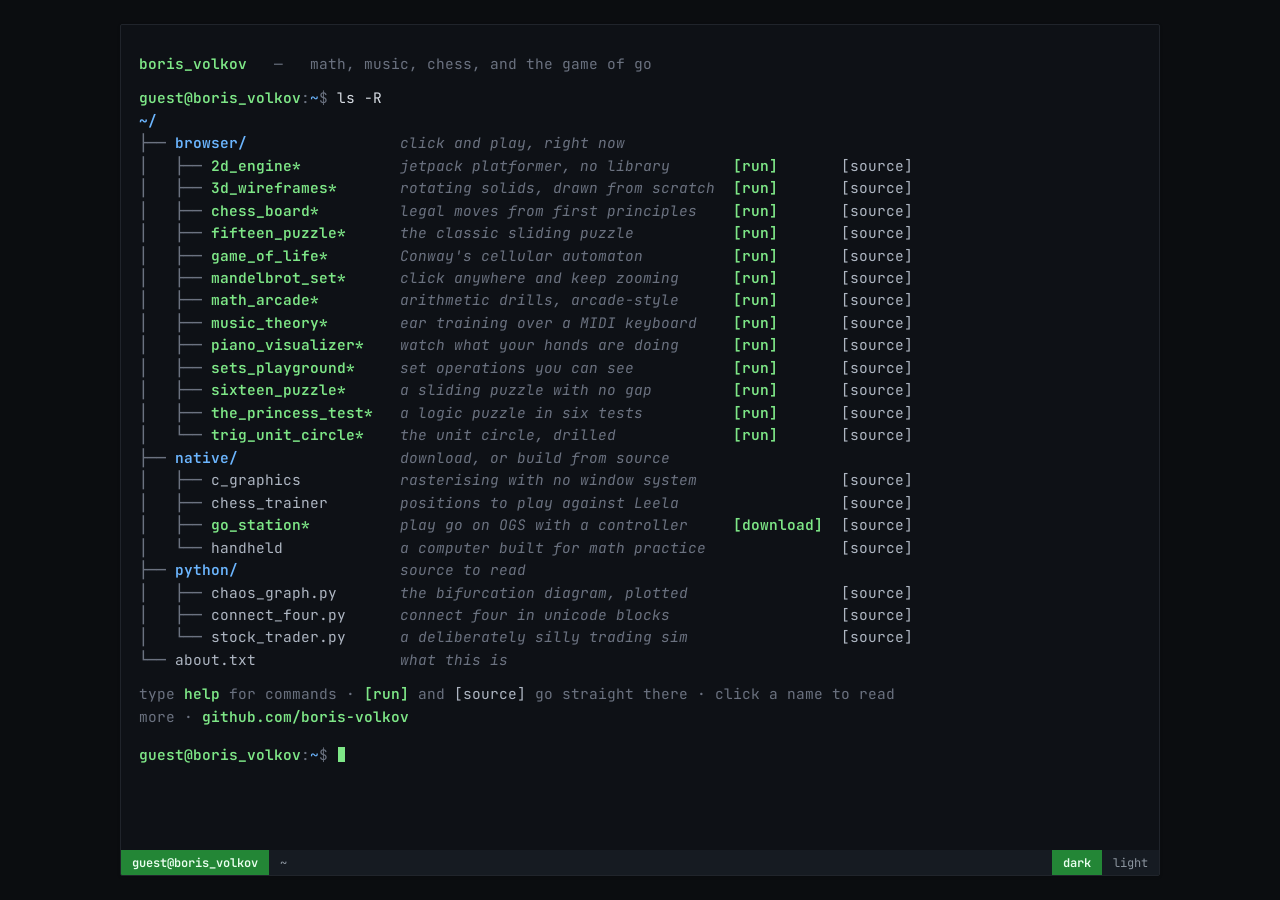
==== index.html @ 1c6d8b44 "the terminal is the front page now Moved out of /terminal/ and onto the root, replacing the filing c" ====
<!DOCTYPE html>
<html lang="en" data-theme="dark">
<head>
<meta charset="UTF-8">
<title>boris_volkov</title>
<meta name="viewport" content="width=device-width, initial-scale=1">
<meta name="author" content="Boris Volkov">
<meta name="description" content="Programs for practicing math, music, chess and go. Every project can be run and its source read.">

<!-- Set the theme before first paint so a returning visitor who chose the
     light look never sees a dark flash. Also marks the document as scripted,
     which is what hides the plain list below in favour of the terminal. -->
<script>
(function () {
	try {
		var t = localStorage.getItem('bv-theme');
		if (t === 'light' || t === 'dark') document.documentElement.setAttribute('data-theme', t);
	} catch (e) {}
	document.documentElement.className = 'js';
})();
</script>

<link rel="preconnect" href="https://fonts.googleapis.com">
<link rel="preconnect" href="https://fonts.gstatic.com" crossorigin>
<link href="https://fonts.googleapis.com/css2?family=JetBrains+Mono:ital,wght@0,400;0,500;0,700;1,400&display=swap" rel="stylesheet">
<link rel="stylesheet" href="style.css">
</head>
<body>

<!-- ═══════════════════════════════════════════════════════════════════
     The content.

     This is the whole site: three folders of programs, and an about
     file. terminal.js reads these nodes into a virtual filesystem and
     then hides this list. With JavaScript off it stays visible and the
     page still works — so this markup, not the script, is the source of
     truth. To add a project, add an <li> here and nothing else.

       data-name     the filename it appears under
       data-summary  the short line beside it in `ls`
       data-tech     what it is written in
       data-run      where it runs — its presence makes the file
                     executable (green, marked *, `./name` works)
       data-run-label  verb for the run button, when "run" is wrong
       data-code     where the source is
     ═══════════════════════════════════════════════════════════════ -->
<main id="source">

<h1>boris_volkov</h1>
<p>Programs for practicing things worth practicing &mdash; math, music,
   chess, and the game of go. Mostly C, C++ and JavaScript.</p>

<!-- Alphabetical order is what `ls` gives you, so the directory names
     are chosen to sort the way the page should read: browser first —
     twelve things you can start with one click — then native, then
     python. -->
<section data-dir="browser" data-desc="click and play, right now">
	<h2>browser</h2>
	<ul>

		<li data-name="math_arcade"
		    data-summary="arithmetic drills, arcade-style"
		    data-tech="javascript"
		    data-run="https://matharcade.io/"
		    data-code="https://github.com/boris-volkov/MathArcade">
			<h3>math_arcade</h3>
			<p>Arcade-style drills for arithmetic fluency. Its own domain,
			   its own cabinet.</p>
		</li>

		<li data-name="mandelbrot_set"
		    data-summary="click anywhere and keep zooming"
		    data-tech="javascript"
		    data-run="/mandelbrot_set/"
		    data-code="https://github.com/boris-volkov/mandelbrot_set">
			<h3>mandelbrot_set</h3>
			<p>Click anywhere on the fractal to zoom, and keep zooming &mdash;
			   spirals, trees and galaxies all the way down, out of one tame
			   quadratic equation.</p>
		</li>

		<li data-name="2d_engine"
		    data-summary="jetpack platformer, no library"
		    data-tech="javascript"
		    data-run="/2d_engine/"
		    data-code="https://github.com/boris-volkov/2d_engine">
			<h3>2d_engine</h3>
			<p>A little robot that jets around, jumps several times over and
			   throws a ball. Platformer engine written straight onto a
			   canvas, no library.</p>
		</li>

		<li data-name="sixteen_puzzle"
		    data-summary="a sliding puzzle with no gap"
		    data-tech="javascript"
		    data-run="/sixteen_puzzle/"
		    data-code="https://github.com/boris-volkov/sixteen_puzzle">
			<h3>sixteen_puzzle</h3>
			<p>The sliding puzzle with no empty square. It slides because the
			   edges wrap &mdash; and to scramble at all, they wrap with a
			   flip, like a M&ouml;bius strip.</p>
		</li>

		<li data-name="fifteen_puzzle"
		    data-summary="the classic sliding puzzle"
		    data-tech="javascript"
		    data-run="/fifteen_puzzle/"
		    data-code="https://github.com/boris-volkov/fifteen_puzzle">
			<h3>fifteen_puzzle</h3>
			<p>The classic fifteen-piece slide. Arrows or WASD; backtick
			   throws a hundred random moves at it so you have something
			   to undo.</p>
		</li>

		<li data-name="the_princess_test"
		    data-summary="a logic puzzle in six tests"
		    data-tech="javascript"
		    data-run="/the_princess_test/"
		    data-code="https://github.com/boris-volkov/the_princess_test">
			<h3>the_princess_test</h3>
			<p>A logic puzzle found in a book and built into a program: learn
			   the rules of a number game, then try to pass the six tests.
			   Expect it to take hours.</p>
		</li>


		<li data-name="game_of_life"
		    data-summary="Conway's cellular automaton"
		    data-tech="javascript"
		    data-run="/game_of_life/"
		    data-code="https://github.com/boris-volkov/game_of_life">
			<h3>game_of_life</h3>
			<p>Conway's Game of Life, the most famous of the cellular
			   automata. Every cell lives or dies by how crowded its
			   neighbourhood is, and out of those few rules come gliders,
			   blinkers and patterns that never settle.</p>
		</li>

		<li data-name="sets_playground"
		    data-summary="set operations you can see"
		    data-tech="javascript"
		    data-run="/sets/"
		    data-code="https://github.com/boris-volkov/sets">
			<h3>sets_playground</h3>
			<p>A visual explorer for set operations &mdash; unions,
			   intersections and complements you can see.</p>
		</li>

		<li data-name="music_theory"
		    data-summary="ear training over a MIDI keyboard"
		    data-tech="javascript &middot; web_midi"
		    data-run="/music/"
		    data-code="https://github.com/boris-volkov/music">
			<h3>music_theory</h3>
			<p>Ear and theory training that listens to a MIDI keyboard
			   plugged into the browser.</p>
		</li>

		<li data-name="piano_visualizer"
		    data-summary="watch what your hands are doing"
		    data-tech="javascript &middot; web_midi"
		    data-run="/piano-visualizer/"
		    data-code="https://github.com/boris-volkov/piano-visualizer">
			<h3>piano_visualizer</h3>
			<p>Watch what your hands are doing: live visualisation of a MIDI
			   keyboard as you play it.</p>
		</li>

		<li data-name="trig_unit_circle"
		    data-summary="the unit circle, drilled"
		    data-tech="html &middot; javascript"
		    data-run="/math/"
		    data-code="https://github.com/boris-volkov/math">
			<h3>trig_unit_circle</h3>
			<p>Unit-circle and trigonometry quizzes, drilled until the angles
			   are memorised.</p>
		</li>

		<li data-name="3d_wireframes"
		    data-summary="rotating solids, drawn from scratch"
		    data-tech="c"
		    data-run="/spinning-cube/"
		    data-code="https://github.com/boris-volkov/spinning-cube">
			<h3>3d_wireframes</h3>
			<p>Rotating wireframe solids, projected and drawn from scratch
			   &mdash; no 3D library.</p>
		</li>

		<li data-name="chess_board"
		    data-summary="legal moves from first principles"
		    data-tech="javascript"
		    data-run="/chess/"
		    data-code="https://github.com/boris-volkov/chess">
			<h3>chess_board</h3>
			<p>A playable board in the browser, with legal move generation
			   written from first principles.</p>
		</li>

	</ul>
</section>

<section data-dir="native" data-desc="download, or build from source">
	<h2>native</h2>
	<ul>

		<li data-name="go_station"
		    data-summary="play go on OGS with a controller"
		    data-tech="c++ &middot; sdl2 &middot; windows"
		    data-run="https://github.com/boris-volkov/go_station/releases/latest"
		    data-run-label="download"
		    data-code="https://github.com/boris-volkov/go_station">
			<h3>go_station</h3>
			<p>Play go on OGS from the desktop with a game controller:
			   correspondence games, challenges, KataGo analysis, and ~13,700
			   professional games to study.</p>
		</li>

		<li data-name="handheld"
		    data-summary="a computer built for math practice"
		    data-tech="c++ &middot; embedded"
		    data-code="https://github.com/boris-volkov/handheld">
			<h3>handheld</h3>
			<p>A purpose-built handheld computer for math practice &mdash;
			   the hardware and the software that runs on it.</p>
		</li>

		<li data-name="chess_trainer"
		    data-summary="positions to play against Leela"
		    data-tech="c &middot; leela"
		    data-code="https://github.com/boris-volkov/chess_trainer">
			<h3>chess_trainer</h3>
			<p>A training program built on the Leela engine: play positions
			   against a tuned opponent instead of a wall.</p>
		</li>

		<li data-name="c_graphics"
		    data-summary="rasterising with no window system"
		    data-tech="c"
		    data-code="https://github.com/boris-volkov/Cgraphics">
			<h3>c_graphics</h3>
			<p>A headless graphics library: rasterising and writing out images
			   with no windowing system involved.</p>
		</li>

	</ul>
</section>

<section data-dir="python" data-desc="source to read">
	<h2>python</h2>
	<ul>

		<li data-name="chaos_graph.py"
		    data-summary="the bifurcation diagram, plotted"
		    data-tech="python &middot; matplotlib"
		    data-code="https://github.com/boris-volkov/chaos_graph">
			<h3>chaos_graph.py</h3>
			<p>Plots the bifurcation diagram &mdash; orderly in places,
			   indistinguishable from random in others, from one simple
			   iterated rule.</p>
		</li>

		<li data-name="stock_trader.py"
		    data-summary="a deliberately silly trading sim"
		    data-tech="python &middot; terminal"
		    data-code="https://github.com/boris-volkov/stock_trader">
			<h3>stock_trader.py</h3>
			<p>One company, ten thousand dollars, rent due monthly, coin-flip
			   prices. At year's end it tells you what the perfect run would
			   have earned.</p>
		</li>

		<li data-name="connect_four.py"
		    data-summary="connect four in unicode blocks"
		    data-tech="python &middot; terminal"
		    data-code="https://github.com/boris-volkov/connect_four">
			<h3>connect_four.py</h3>
			<p>Connect four in the terminal, drawn with coloured unicode
			   blocks. Full-screen the terminal and raise the font size and
			   it starts to look like a real board.</p>
		</li>

	</ul>
</section>

<section data-file="about.txt" data-summary="what this is">
	<h2>about.txt</h2>
	<p>Programs for practicing things worth practicing &mdash; math, music,
	   chess, and the game of go. Mostly C, C++ and JavaScript, and mostly
	   written to be used rather than looked at.</p>
	<p>Everything here has two doors. The files marked * you can start
	   right now, in this browser: type ./name or just click one. The rest
	   you download or build. Either way the source is one command away
	   &mdash; code &lt;name&gt; opens it.</p>
	<p>No frameworks, no build step, no analytics, no cookie banner. This
	   page is one HTML file, one stylesheet and one script, and the list
	   of programs is plain markup inside the HTML.</p>
	<p>Type help for the commands, or ls -R to print the tree again.</p>
</section>

</main>

<!-- ═══════════════════════════════════════════════════════════════════
     The terminal.

     Empty chrome; terminal.js fills the scrollback and the reader.
     Nothing in here is content, so it costs a no-script visitor nothing.
     ═══════════════════════════════════════════════════════════════ -->
<div class="page" id="term" hidden>
	<div class="frame">
		<div class="screen">

			<h1 class="sr-only">boris_volkov &mdash; programs for practicing math, music, chess and go</h1>

			<div class="tbody" id="tbody">
				<div class="content">
					<div id="log" role="log" aria-live="polite"></div>
					<div class="prompt" id="promptline"><span class="seg-prompt-user" id="p-user"></span><span class="seg-sym">:</span><span class="seg-prompt-path" id="p-path"></span><span class="seg-sym">$ </span><span id="p-input"></span><span class="cursor" aria-hidden="true"></span><input id="cli" class="cli" aria-label="terminal input" autocomplete="off" autocapitalize="off" autocorrect="off" spellcheck="false"></div>
				</div>
			</div>

			<div class="status">
				<div class="status-side"><span class="chip" id="s-brand"></span><span class="status-path" id="s-path"></span></div>
				<div class="status-side"><button type="button" class="thbtn" data-set-theme="dark">dark</button><button type="button" class="thbtn" data-set-theme="light">light</button></div>
			</div>

			<div class="reader" id="reader" tabindex="-1" hidden>
				<div class="reader-scroll" id="reader-scroll">
					<div class="reader-col">
						<div class="reader-kicker" id="r-kicker"></div>
						<h2 class="reader-title" id="r-title"></h2>
						<div class="reader-meta" id="r-meta"></div>
						<div class="reader-rule"></div>
						<div id="r-body"></div>
						<div class="actions" id="r-actions"></div>
						<div class="reader-hint" id="r-hint"></div>
					</div>
				</div>
				<div class="status">
					<div class="status-side"><span class="chip chip-mode">NORMAL</span><span class="status-path" id="r-file"></span></div>
					<div class="status-side"><button type="button" class="back" id="r-back">:q &lsaquo; back</button></div>
				</div>
			</div>

		</div>
	</div>
</div>

<script src="terminal.js"></script>
</body>
</html>
---- style.css ----
/* ------------------------------------------------------------------
   boris_volkov — landing page

   A UNIX terminal. The projects are files in it: three directories,
   nineteen programs, and an about.txt. Anything you can start in this
   browser is an executable — green, marked with a *, and `./name` runs
   it. Anything you can only read is a plain file.

   Two looks, dark and light, switched from the modeline and remembered
   in localStorage. Every colour in both is a custom property, so the
   switch is a single attribute on <html> and nothing repaints twice.
   ------------------------------------------------------------------ */

:root {
	--mono: 'JetBrains Mono', ui-monospace, SFMono-Regular, Menlo,
	        Consolas, 'Courier New', monospace;

	--status-h: 25px;
	--screen-w: 1040px;
	--gutter:   24px;
}

/* Dark is the default look: modern flat, no glow, no scanlines. Roles
   rather than hues — `dir`, `file`, `exec` — so the light palette can
   answer each one with whatever colour paper wants. */
:root,
:root[data-theme="dark"] {
	--page:       #0b0d10;
	--screen:     #0e1116;
	--border:     #20242b;

	--base:       #d6dbe2;
	--dim:        #6b7280;
	--dir:        #6cb6ff;
	--file:       #aeb6c2;
	--heading:    #d2a8ff;
	--meta:       #6b7280;
	--path:       #6cb6ff;
	--sym:        #6b7280;
	--error:      #ff7b72;
	--quote:      #8a93a0;
	--accent:     #7ee787;   /* also: executables, and the cursor */
	--cursor:     #7ee787;

	--status-bg:  #161b22;
	--status-fg:  #8b949e;
	--chip-bg:    #238636;
	--chip-fg:    #eafff0;
}

/* Paper. */
:root[data-theme="light"] {
	--page:       #dcd8cc;
	--screen:     #f5f2e9;
	--border:     #d6d0c0;

	--base:       #33302a;
	--dim:        #8a8472;
	--dir:        #1f6fb2;
	--file:       #33302a;
	--heading:    #7a4ca6;
	--meta:       #8a8472;
	--path:       #1f6fb2;
	--sym:        #a39c88;
	--error:      #b3402e;
	--quote:      #7a7464;
	--accent:     #4f7a28;
	--cursor:     #33302a;

	--status-bg:  #2b2b28;
	--status-fg:  #cfc9ba;
	--chip-bg:    #f5f2e9;
	--chip-fg:    #2b2b28;
}

* { box-sizing: border-box; }

html, body {
	margin: 0;
	height: 100%;
	background: var(--page);
}

.sr-only {
	position: absolute;
	width: 1px; height: 1px;
	margin: -1px; padding: 0;
	overflow: hidden;
	clip-path: inset(50%);
	white-space: nowrap;
}

/* ── the machine ─────────────────────────────────────────────────── */

.page {
	min-height: 100dvh;
	display: flex;
	justify-content: center;
	align-items: stretch;
	padding: var(--gutter);
	background: var(--page);
	font-family: var(--mono);
}

.frame {
	position: relative;
	display: flex;
	flex-direction: column;
	width: 100%;
	max-width: var(--screen-w);
	height: calc(100dvh - var(--gutter) * 2);
}

/* Fixed to the viewport with the scrollback moving inside it, the way a
   real terminal window behaves — the page itself never scrolls. */
.screen {
	position: relative;
	display: flex;
	flex-direction: column;
	flex: 1 1 auto;
	overflow: hidden;
	background: var(--screen);
	color: var(--base);
	font-size: 14.5px;
	border: 1px solid var(--border);
	border-radius: 2px;
	box-shadow: 0 1px 3px rgba(0, 0, 0, .18);
}

.tbody {
	flex: 1 1 auto;
	overflow: auto;
	padding: 16px 18px 22px;
}

.content {
	max-width: 88ch;
	min-height: 100%;
}

.tbody::-webkit-scrollbar { width: 10px; height: 10px; }
.tbody::-webkit-scrollbar-thumb { background: rgba(127,127,127,.22); border-radius: 7px; }
.tbody::-webkit-scrollbar-track { background: transparent; }
.tbody { scrollbar-width: thin; scrollbar-color: rgba(127,127,127,.22) transparent; }

/* ── scrollback ──────────────────────────────────────────────────── */

/* Output holds its own spacing: `pre` everywhere, because the tree
   connectors and the aligned description column are made of literal
   spaces and collapse into nonsense otherwise. */
.row        { white-space: pre; line-height: 1.55; }
.row.blank  { height: 0.82em; }
.row.prose  { white-space: pre-wrap; line-height: 1.78; max-width: 70ch; }

/* Messages — banners, errors, echoes — are sentences, not layout, so
   they may wrap. On a desktop they still sit on one line; on a phone
   they fold instead of pushing the terminal sideways. */
.row.wrap   { white-space: pre-wrap; }

.seg-dim         { color: var(--dim); }
.seg-text        { color: var(--base); }
.seg-dir         { color: var(--dir); font-weight: 600; }
.seg-file        { color: var(--file); }
.seg-exec        { color: var(--accent); font-weight: 600; }
.seg-heading     { color: var(--heading); font-weight: 700; letter-spacing: .01em; }
.seg-desc,
.seg-meta        { color: var(--meta); font-style: italic; }
.seg-quote       { color: var(--quote); font-style: italic; }
.seg-accent      { color: var(--accent); font-weight: 600; }
.seg-error       { color: var(--error); font-weight: 600; }
.seg-sym         { color: var(--sym); }
.seg-prompt-user { color: var(--accent); font-weight: 600; }
.seg-prompt-path { color: var(--path); }

/* The button rail on the right of every file row. Bracketed like a
   curses control, and coloured by weight: run is the green of the
   executables it belongs to, source is quieter. */
.seg-run { color: var(--accent); font-weight: 600; }
.seg-src { color: var(--file); }

.row a { text-decoration: none; }

.clk { cursor: pointer; transition: filter .1s ease; }
.clk:hover { text-decoration: underline; filter: brightness(1.3); }

.row a:focus-visible {
	outline: 1px solid var(--accent);
	outline-offset: 1px;
}

/* ── the prompt ──────────────────────────────────────────────────── */

/* A real <input>, invisible, laid over styled text. The input takes the
   keystrokes; the spans behind it do all the colouring, which no single
   input could. The caret is hidden and this block stands in for it. */
.prompt {
	position: relative;
	white-space: pre;
	line-height: 1.6;
	margin-top: 3px;
}

.cli {
	position: absolute;
	inset: 0;
	width: 100%;
	height: 100%;
	opacity: 0;
	border: 0;
	padding: 0;
	margin: 0;
	background: transparent;
	color: transparent;
	font: inherit;
	outline: none;
	caret-color: transparent;
}

#p-input { color: var(--base); }

.cursor {
	display: inline-block;
	width: 0.5em;
	height: 1.02em;
	background: var(--cursor);
	vertical-align: -2px;
	margin-left: 1px;
	animation: blink 1.05s steps(1) infinite;
}

@keyframes blink { 0%, 49% { opacity: 1 } 50%, 100% { opacity: 0 } }

/* ── modeline ────────────────────────────────────────────────────── */

.status {
	display: flex;
	align-items: center;
	justify-content: space-between;
	height: var(--status-h);
	flex: 0 0 auto;
	font-size: 12px;
	background: var(--status-bg);
	color: var(--status-fg);
	user-select: none;
	overflow: hidden;
}

.status-side {
	display: flex;
	align-items: center;
	height: 100%;
	min-width: 0;
}

.status-side:last-child { flex: 0 0 auto; }

/* Reverse-video blocks, full height, like vi's or tmux's. */
.chip {
	display: flex;
	align-items: center;
	height: 100%;
	padding: 0 11px;
	font-weight: 600;
	white-space: nowrap;
	background: var(--chip-bg);
	color: var(--chip-fg);
}

.chip-mode { font-weight: 700; letter-spacing: .04em; }

.status-path {
	display: flex;
	align-items: center;
	height: 100%;
	padding: 0 11px;
	white-space: nowrap;
	overflow: hidden;
	text-overflow: ellipsis;
	color: var(--status-fg);
}

.thbtn,
.back {
	display: flex;
	align-items: center;
	height: 100%;
	padding: 0 11px;
	border: 0;
	background: transparent;
	color: var(--status-fg);
	font: inherit;
	cursor: pointer;
	transition: filter .1s ease;
}

.thbtn:hover,
.back:hover { text-decoration: underline; filter: brightness(1.3); }

.thbtn.active {
	background: var(--chip-bg);
	color: var(--chip-fg);
	font-weight: 600;
}

.back {
	padding: 0 12px;
	font-weight: 600;
	background: var(--chip-bg);
	color: var(--chip-fg);
}

.thbtn:focus-visible,
.back:focus-visible {
	outline: 2px solid var(--accent);
	outline-offset: -2px;
}

/* ── the reader ──────────────────────────────────────────────────── */

/* A vim buffer over the shell: the project's man page. Where an essay
   would end in a signature, a program ends in its two doors. */
.reader {
	position: absolute;
	inset: 0;
	z-index: 5;
	display: flex;
	flex-direction: column;
	background: var(--screen);
	outline: none;
}

.reader[hidden] { display: none; }

.reader-scroll {
	flex: 1 1 auto;
	overflow: auto;
	padding: 40px 28px 56px;
}

.reader-col {
	max-width: 70ch;
	margin: 0 auto;
}

.reader-kicker {
	color: var(--meta);
	font-size: .82em;
	letter-spacing: .06em;
	text-transform: uppercase;
	margin: 0 0 14px;
}

.reader-title {
	color: var(--heading);
	font-size: 1.65em;
	font-weight: 700;
	line-height: 1.22;
	letter-spacing: .01em;
	margin: 0 0 11px;
}

.reader-meta {
	color: var(--meta);
	font-style: italic;
	font-size: .92em;
	margin: 0 0 20px;
}

.reader-rule {
	height: 1px;
	background: var(--border);
	margin: 0 0 28px;
}

.reader p {
	color: var(--base);
	line-height: 1.85;
	font-size: 1.02em;
	margin: 0 0 1.2em;
}

.reader blockquote {
	color: var(--quote);
	font-style: italic;
	line-height: 1.85;
	font-size: 1.02em;
	margin: 0 0 1.2em;
	padding-left: 16px;
	border-left: 2px solid var(--border);
}

/* The doors. Bracketed like a curses button, because that is what the
   rest of the page has trained the eye to read. */
.actions {
	display: flex;
	flex-wrap: wrap;
	gap: 10px;
	margin-top: 26px;
}

.actions a {
	padding: 7px 16px;
	border: 1px solid var(--border);
	color: var(--base);
	text-decoration: none;
	font-size: .95em;
	transition: background .12s ease, border-color .12s ease, color .12s ease;
}

.actions a.run {
	border-color: var(--accent);
	color: var(--accent);
	font-weight: 600;
}

.actions a:hover,
.actions a:focus-visible {
	background: var(--accent);
	border-color: var(--accent);
	color: var(--screen);
	outline: none;
}

/* What you would have typed to get here — the buttons teach the shell. */
.reader-hint {
	margin-top: 16px;
	color: var(--dim);
	font-size: .85em;
	white-space: pre-wrap;
}

/* ── narrow screens ──────────────────────────────────────────────── */

/* A phone has no room for the description column, and the terminal
   should not make you scroll sideways to read a filename. The columns
   collapse; the tree, the names, the * and — above all — the buttons
   stay, because they are the point of the row.

   Everything dropped here is padding made of literal spaces, so the
   gap before the buttons has to come back as a margin instead. */
@media (max-width: 700px) {
	.row .seg-pad,
	.row .seg-desc,
	.row .seg-gap,
	.row .seg-runpad { display: none; }

	.row .seg-run { margin-left: 1.5ch; }

	/* A 17px line is a fine thing to click and a poor thing to tap. Rows
	   carrying buttons open up and the buttons take padding, so each is a
	   comfortable target without neighbouring rows' hit areas overlapping
	   — which is why the row has to grow first, and the padding second. */
	.row:has(a.seg-run),
	.row:has(a.seg-src) { line-height: 2.6; }

	.row .seg-run,
	.row .seg-src { padding: 5px 6px; }
}

@media (max-width: 640px) {
	.page   { padding: 0; }
	.frame  { height: 100dvh; }
	.screen { border: 0; border-radius: 0; font-size: 13px; }
	.tbody  { padding: 12px 12px 18px; }
	.reader-scroll { padding: 28px 16px 40px; }
}

/* ── the page without JavaScript ─────────────────────────────────── */

/* terminal.js hides this and shows the terminal. If it never arrives,
   this is the site: the same nineteen programs, as a plain list. */
#source {
	max-width: 46rem;
	margin: 0 auto;
	padding: 3rem 1.5rem 5rem;
	color: var(--base);
	font-family: var(--mono);
	line-height: 1.6;
}

#source h1 { font-size: 2rem; margin: 0 0 .75rem; }
#source h2 { font-size: 1rem; color: var(--dir); margin: 2.5rem 0 .5rem; }
#source h3 { font-size: .95rem; color: var(--accent); margin: 1.25rem 0 .25rem; }
#source ul { list-style: none; padding: 0; }
#source p  { margin: 0 0 .5rem; color: var(--base); }
#source > p { color: var(--dim); }
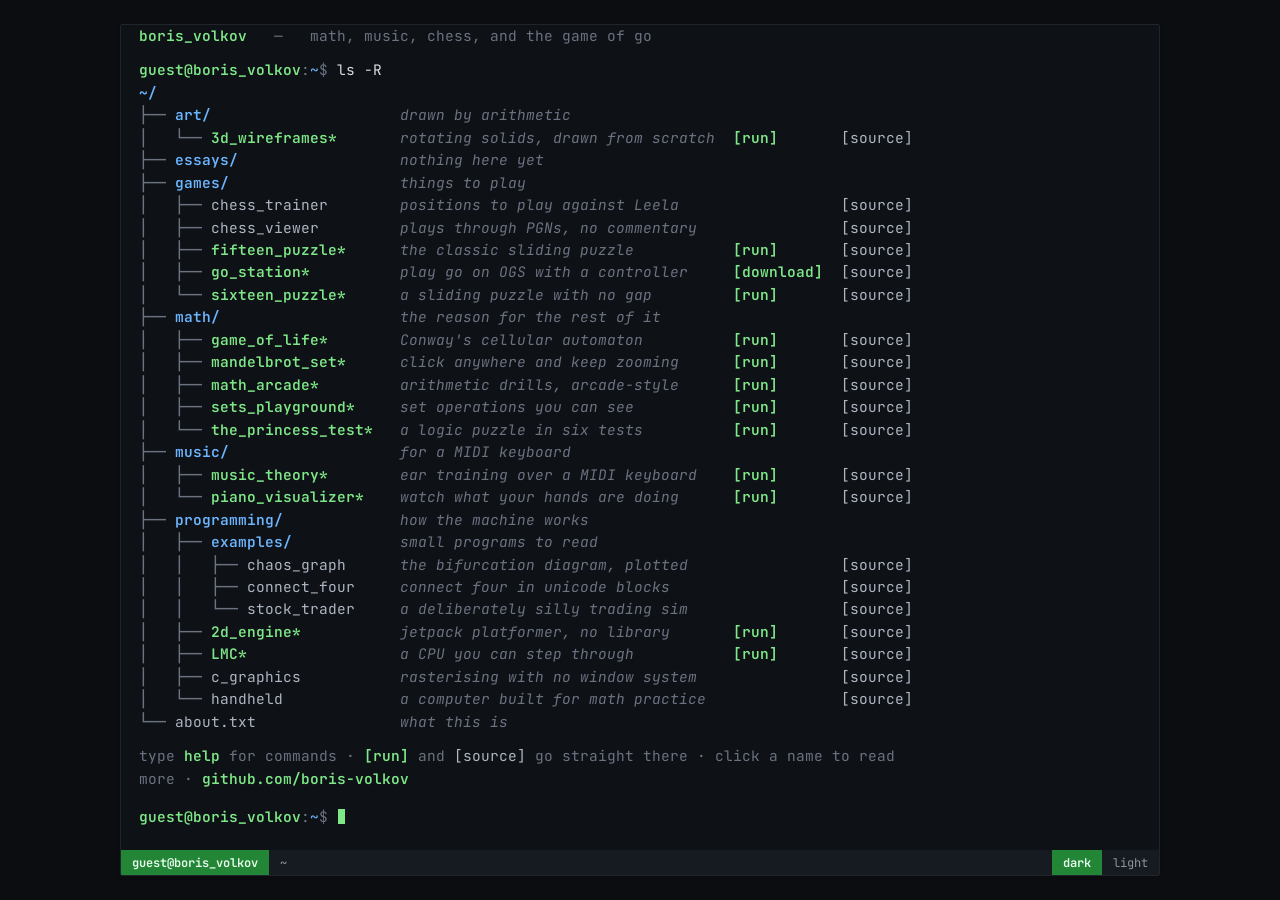
==== commit 817a4a70: "the page is a window onto the folder now The categories were browser/native/python — how you run a t" ====
--- a/index.html
+++ b/index.html
@@ -30,9 +30,11 @@
 <!-- ═══════════════════════════════════════════════════════════════════
      The content.
 
-     This is the whole site: three folders of programs, and an about
-     file. terminal.js reads these nodes into a virtual filesystem and
-     then hides this list. With JavaScript off it stays visible and the
+     This mirrors Documents\GitHub on my machine: one <section> per
+     category folder, one <li> per project. An <li> carrying data-dir
+     is itself a directory and may hold its own <ul>, so the nesting
+     goes as deep as the folder does. terminal.js reads these nodes
+     into a virtual filesystem and then hides this list. With JavaScript off it stays visible and the
      page still works — so this markup, not the script, is the source of
      truth. To add a project, add an <li> here and nothing else.
 
@@ -50,131 +52,12 @@
 <p>Programs for practicing things worth practicing &mdash; math, music,
    chess, and the game of go. Mostly C, C++ and JavaScript.</p>
 
-<!-- Alphabetical order is what `ls` gives you, so the directory names
-     are chosen to sort the way the page should read: browser first —
-     twelve things you can start with one click — then native, then
-     python. -->
-<section data-dir="browser" data-desc="click and play, right now">
-	<h2>browser</h2>
-	<ul>
-
-		<li data-name="math_arcade"
-		    data-summary="arithmetic drills, arcade-style"
-		    data-tech="javascript"
-		    data-run="https://matharcade.io/"
-		    data-code="https://github.com/boris-volkov/MathArcade">
-			<h3>math_arcade</h3>
-			<p>Arcade-style drills for arithmetic fluency. Its own domain,
-			   its own cabinet.</p>
-		</li>
-
-		<li data-name="mandelbrot_set"
-		    data-summary="click anywhere and keep zooming"
-		    data-tech="javascript"
-		    data-run="/mandelbrot_set/"
-		    data-code="https://github.com/boris-volkov/mandelbrot_set">
-			<h3>mandelbrot_set</h3>
-			<p>Click anywhere on the fractal to zoom, and keep zooming &mdash;
-			   spirals, trees and galaxies all the way down, out of one tame
-			   quadratic equation.</p>
-		</li>
-
-		<li data-name="2d_engine"
-		    data-summary="jetpack platformer, no library"
-		    data-tech="javascript"
-		    data-run="/2d_engine/"
-		    data-code="https://github.com/boris-volkov/2d_engine">
-			<h3>2d_engine</h3>
-			<p>A little robot that jets around, jumps several times over and
-			   throws a ball. Platformer engine written straight onto a
-			   canvas, no library.</p>
-		</li>
-
-		<li data-name="sixteen_puzzle"
-		    data-summary="a sliding puzzle with no gap"
-		    data-tech="javascript"
-		    data-run="/sixteen_puzzle/"
-		    data-code="https://github.com/boris-volkov/sixteen_puzzle">
-			<h3>sixteen_puzzle</h3>
-			<p>The sliding puzzle with no empty square. It slides because the
-			   edges wrap &mdash; and to scramble at all, they wrap with a
-			   flip, like a M&ouml;bius strip.</p>
-		</li>
-
-		<li data-name="fifteen_puzzle"
-		    data-summary="the classic sliding puzzle"
-		    data-tech="javascript"
-		    data-run="/fifteen_puzzle/"
-		    data-code="https://github.com/boris-volkov/fifteen_puzzle">
-			<h3>fifteen_puzzle</h3>
-			<p>The classic fifteen-piece slide. Arrows or WASD; backtick
-			   throws a hundred random moves at it so you have something
-			   to undo.</p>
-		</li>
-
-		<li data-name="the_princess_test"
-		    data-summary="a logic puzzle in six tests"
-		    data-tech="javascript"
-		    data-run="/the_princess_test/"
-		    data-code="https://github.com/boris-volkov/the_princess_test">
-			<h3>the_princess_test</h3>
-			<p>A logic puzzle found in a book and built into a program: learn
-			   the rules of a number game, then try to pass the six tests.
-			   Expect it to take hours.</p>
-		</li>
-
-
-		<li data-name="game_of_life"
-		    data-summary="Conway's cellular automaton"
-		    data-tech="javascript"
-		    data-run="/game_of_life/"
-		    data-code="https://github.com/boris-volkov/game_of_life">
-			<h3>game_of_life</h3>
-			<p>Conway's Game of Life, the most famous of the cellular
-			   automata. Every cell lives or dies by how crowded its
-			   neighbourhood is, and out of those few rules come gliders,
-			   blinkers and patterns that never settle.</p>
-		</li>
-
-		<li data-name="sets_playground"
-		    data-summary="set operations you can see"
-		    data-tech="javascript"
-		    data-run="/sets/"
-		    data-code="https://github.com/boris-volkov/sets">
-			<h3>sets_playground</h3>
-			<p>A visual explorer for set operations &mdash; unions,
-			   intersections and complements you can see.</p>
-		</li>
-
-		<li data-name="music_theory"
-		    data-summary="ear training over a MIDI keyboard"
-		    data-tech="javascript &middot; web_midi"
-		    data-run="/music/"
-		    data-code="https://github.com/boris-volkov/music">
-			<h3>music_theory</h3>
-			<p>Ear and theory training that listens to a MIDI keyboard
-			   plugged into the browser.</p>
-		</li>
-
-		<li data-name="piano_visualizer"
-		    data-summary="watch what your hands are doing"
-		    data-tech="javascript &middot; web_midi"
-		    data-run="/piano-visualizer/"
-		    data-code="https://github.com/boris-volkov/piano-visualizer">
-			<h3>piano_visualizer</h3>
-			<p>Watch what your hands are doing: live visualisation of a MIDI
-			   keyboard as you play it.</p>
-		</li>
-
-		<li data-name="trig_unit_circle"
-		    data-summary="the unit circle, drilled"
-		    data-tech="html &middot; javascript"
-		    data-run="/math/"
-		    data-code="https://github.com/boris-volkov/math">
-			<h3>trig_unit_circle</h3>
-			<p>Unit-circle and trigonometry quizzes, drilled until the angles
-			   are memorised.</p>
-		</li>
+<!-- The categories are the folders in Documents\GitHub, in the order `ls`
+     puts them. Underscore-prefixed folders there (_archive, _external,
+     _reference) are the ones deliberately not on the site. -->
+<section data-dir="art" data-desc="drawn by arithmetic">
+	<h2>art</h2>
+	<ul>
 
 		<li data-name="3d_wireframes"
 		    data-summary="rotating solids, drawn from scratch"
@@ -182,26 +65,47 @@
 		    data-run="/spinning-cube/"
 		    data-code="https://github.com/boris-volkov/spinning-cube">
 			<h3>3d_wireframes</h3>
-			<p>Rotating wireframe solids, projected and drawn from scratch
-			   &mdash; no 3D library.</p>
-		</li>
-
-		<li data-name="chess_board"
-		    data-summary="legal moves from first principles"
-		    data-tech="javascript"
-		    data-run="/chess/"
-		    data-code="https://github.com/boris-volkov/chess">
-			<h3>chess_board</h3>
-			<p>A playable board in the browser, with legal move generation
-			   written from first principles.</p>
-		</li>
-
-	</ul>
-</section>
-
-<section data-dir="native" data-desc="download, or build from source">
-	<h2>native</h2>
-	<ul>
+			<p>Rotating wireframe solids, projected and drawn from scratch &mdash; no 3D library.</p>
+		</li>
+
+	</ul>
+</section>
+
+<!-- Empty on purpose: the category exists before the writing does. -->
+<section data-dir="essays" data-desc="nothing here yet">
+	<h2>essays</h2>
+	<ul>
+	</ul>
+</section>
+
+<section data-dir="games" data-desc="things to play">
+	<h2>games</h2>
+	<ul>
+
+		<li data-name="chess_trainer"
+		    data-summary="positions to play against Leela"
+		    data-tech="c &middot; leela"
+		    data-code="https://github.com/boris-volkov/chess_trainer">
+			<h3>chess_trainer</h3>
+			<p>A training program built on the Leela engine: play positions against a tuned opponent instead of a wall.</p>
+		</li>
+
+		<li data-name="chess_viewer"
+		    data-summary="plays through PGNs, no commentary"
+		    data-tech="c &middot; sdl2"
+		    data-code="https://github.com/boris-volkov/chess_viewer">
+			<h3>chess_viewer</h3>
+			<p>A minimal PGN viewer that plays through games on its own. After Willy Hendriks in <em>Move First, Think Later</em>: looking for good moves may not have to be guided by language, so this shows you chess without any.</p>
+		</li>
+
+		<li data-name="fifteen_puzzle"
+		    data-summary="the classic sliding puzzle"
+		    data-tech="javascript"
+		    data-run="/fifteen_puzzle/"
+		    data-code="https://github.com/boris-volkov/fifteen_puzzle">
+			<h3>fifteen_puzzle</h3>
+			<p>The classic fifteen-piece slide. Arrows or WASD; backtick throws a hundred random moves at it so you have something to undo.</p>
+		</li>
 
 		<li data-name="go_station"
 		    data-summary="play go on OGS with a controller"
@@ -210,9 +114,158 @@
 		    data-run-label="download"
 		    data-code="https://github.com/boris-volkov/go_station">
 			<h3>go_station</h3>
-			<p>Play go on OGS from the desktop with a game controller:
-			   correspondence games, challenges, KataGo analysis, and ~13,700
-			   professional games to study.</p>
+			<p>Play go on OGS from the desktop with a game controller: correspondence games, challenges, KataGo analysis, and ~13,700 professional games to study.</p>
+		</li>
+
+		<li data-name="sixteen_puzzle"
+		    data-summary="a sliding puzzle with no gap"
+		    data-tech="javascript"
+		    data-run="/sixteen_puzzle/"
+		    data-code="https://github.com/boris-volkov/sixteen_puzzle">
+			<h3>sixteen_puzzle</h3>
+			<p>The sliding puzzle with no empty square. It slides because the edges wrap &mdash; and to scramble at all, they wrap with a flip, like a M&ouml;bius strip.</p>
+		</li>
+
+	</ul>
+</section>
+
+<section data-dir="math" data-desc="the reason for the rest of it">
+	<h2>math</h2>
+	<ul>
+
+		<li data-name="game_of_life"
+		    data-summary="Conway's cellular automaton"
+		    data-tech="javascript"
+		    data-run="/game_of_life/"
+		    data-code="https://github.com/boris-volkov/game_of_life">
+			<h3>game_of_life</h3>
+			<p>Conway's Game of Life, the most famous of the cellular automata. Every cell lives or dies by how crowded its neighbourhood is, and out of those few rules come gliders, blinkers and patterns that never settle.</p>
+		</li>
+
+		<li data-name="mandelbrot_set"
+		    data-summary="click anywhere and keep zooming"
+		    data-tech="javascript"
+		    data-run="/mandelbrot_set/"
+		    data-code="https://github.com/boris-volkov/mandelbrot_set">
+			<h3>mandelbrot_set</h3>
+			<p>Click anywhere on the fractal to zoom, and keep zooming &mdash; spirals, trees and galaxies all the way down, out of one tame quadratic equation.</p>
+		</li>
+
+		<li data-name="math_arcade"
+		    data-summary="arithmetic drills, arcade-style"
+		    data-tech="javascript"
+		    data-run="https://matharcade.io/"
+		    data-code="https://github.com/boris-volkov/MathArcade">
+			<h3>math_arcade</h3>
+			<p>Arcade-style drills for arithmetic fluency. Its own domain, its own cabinet.</p>
+		</li>
+
+		<li data-name="sets_playground"
+		    data-summary="set operations you can see"
+		    data-tech="javascript"
+		    data-run="/sets/"
+		    data-code="https://github.com/boris-volkov/sets">
+			<h3>sets_playground</h3>
+			<p>A visual explorer for set operations &mdash; unions, intersections and complements you can see.</p>
+		</li>
+
+		<li data-name="the_princess_test"
+		    data-summary="a logic puzzle in six tests"
+		    data-tech="javascript"
+		    data-run="/the_princess_test/"
+		    data-code="https://github.com/boris-volkov/the_princess_test">
+			<h3>the_princess_test</h3>
+			<p>A logic puzzle found in a book and built into a program: learn the rules of a number game, then try to pass the six tests. Expect it to take hours.</p>
+		</li>
+
+	</ul>
+</section>
+
+<section data-dir="music" data-desc="for a MIDI keyboard">
+	<h2>music</h2>
+	<ul>
+
+		<li data-name="music_theory"
+		    data-summary="ear training over a MIDI keyboard"
+		    data-tech="javascript &middot; web_midi"
+		    data-run="/music/"
+		    data-code="https://github.com/boris-volkov/music">
+			<h3>music_theory</h3>
+			<p>Ear and theory training that listens to a MIDI keyboard plugged into the browser.</p>
+		</li>
+
+		<li data-name="piano_visualizer"
+		    data-summary="watch what your hands are doing"
+		    data-tech="javascript &middot; web_midi"
+		    data-run="/piano-visualizer/"
+		    data-code="https://github.com/boris-volkov/piano-visualizer">
+			<h3>piano_visualizer</h3>
+			<p>Watch what your hands are doing: live visualisation of a MIDI keyboard as you play it.</p>
+		</li>
+
+	</ul>
+</section>
+
+<section data-dir="programming" data-desc="how the machine works">
+	<h2>programming</h2>
+	<ul>
+
+		<!-- A directory inside a directory; cd into it like any other. -->
+		<li data-dir="examples" data-desc="small programs to read">
+			<h3>examples</h3>
+			<ul>
+
+				<li data-name="chaos_graph"
+				    data-summary="the bifurcation diagram, plotted"
+				    data-tech="python &middot; matplotlib"
+				    data-code="https://github.com/boris-volkov/chaos_graph">
+					<h3>chaos_graph</h3>
+					<p>Plots the bifurcation diagram &mdash; orderly in places, indistinguishable from random in others, from one simple iterated rule.</p>
+				</li>
+
+				<li data-name="connect_four"
+				    data-summary="connect four in unicode blocks"
+				    data-tech="python &middot; terminal"
+				    data-code="https://github.com/boris-volkov/connect_four">
+					<h3>connect_four</h3>
+					<p>Connect four in the terminal, drawn with coloured unicode blocks. Full-screen the terminal and raise the font size and it starts to look like a real board.</p>
+				</li>
+
+				<li data-name="stock_trader"
+				    data-summary="a deliberately silly trading sim"
+				    data-tech="python &middot; terminal"
+				    data-code="https://github.com/boris-volkov/stock_trader">
+					<h3>stock_trader</h3>
+					<p>One company, ten thousand dollars, rent due monthly, coin-flip prices. At year's end it tells you what the perfect run would have earned.</p>
+				</li>
+
+			</ul>
+		</li>
+
+		<li data-name="2d_engine"
+		    data-summary="jetpack platformer, no library"
+		    data-tech="javascript"
+		    data-run="/2d_engine/"
+		    data-code="https://github.com/boris-volkov/2d_engine">
+			<h3>2d_engine</h3>
+			<p>A little robot that jets around, jumps several times over and throws a ball. Platformer engine written straight onto a canvas, no library.</p>
+		</li>
+
+		<li data-name="LMC"
+		    data-summary="a CPU you can step through"
+		    data-tech="javascript &middot; react"
+		    data-run="/LMC/"
+		    data-code="https://github.com/boris-volkov/LMC">
+			<h3>LMC</h3>
+			<p>A working Little Man Computer. Write assembly, watch it assemble into numbered mailboxes, then step through one instruction at a time and see the accumulator and program counter move. The whole machine fits on one screen, so nothing about it is hidden.</p>
+		</li>
+
+		<li data-name="c_graphics"
+		    data-summary="rasterising with no window system"
+		    data-tech="c"
+		    data-code="https://github.com/boris-volkov/Cgraphics">
+			<h3>c_graphics</h3>
+			<p>A headless graphics library: rasterising and writing out images with no windowing system involved.</p>
 		</li>
 
 		<li data-name="handheld"
@@ -220,63 +273,7 @@
 		    data-tech="c++ &middot; embedded"
 		    data-code="https://github.com/boris-volkov/handheld">
 			<h3>handheld</h3>
-			<p>A purpose-built handheld computer for math practice &mdash;
-			   the hardware and the software that runs on it.</p>
-		</li>
-
-		<li data-name="chess_trainer"
-		    data-summary="positions to play against Leela"
-		    data-tech="c &middot; leela"
-		    data-code="https://github.com/boris-volkov/chess_trainer">
-			<h3>chess_trainer</h3>
-			<p>A training program built on the Leela engine: play positions
-			   against a tuned opponent instead of a wall.</p>
-		</li>
-
-		<li data-name="c_graphics"
-		    data-summary="rasterising with no window system"
-		    data-tech="c"
-		    data-code="https://github.com/boris-volkov/Cgraphics">
-			<h3>c_graphics</h3>
-			<p>A headless graphics library: rasterising and writing out images
-			   with no windowing system involved.</p>
-		</li>
-
-	</ul>
-</section>
-
-<section data-dir="python" data-desc="source to read">
-	<h2>python</h2>
-	<ul>
-
-		<li data-name="chaos_graph.py"
-		    data-summary="the bifurcation diagram, plotted"
-		    data-tech="python &middot; matplotlib"
-		    data-code="https://github.com/boris-volkov/chaos_graph">
-			<h3>chaos_graph.py</h3>
-			<p>Plots the bifurcation diagram &mdash; orderly in places,
-			   indistinguishable from random in others, from one simple
-			   iterated rule.</p>
-		</li>
-
-		<li data-name="stock_trader.py"
-		    data-summary="a deliberately silly trading sim"
-		    data-tech="python &middot; terminal"
-		    data-code="https://github.com/boris-volkov/stock_trader">
-			<h3>stock_trader.py</h3>
-			<p>One company, ten thousand dollars, rent due monthly, coin-flip
-			   prices. At year's end it tells you what the perfect run would
-			   have earned.</p>
-		</li>
-
-		<li data-name="connect_four.py"
-		    data-summary="connect four in unicode blocks"
-		    data-tech="python &middot; terminal"
-		    data-code="https://github.com/boris-volkov/connect_four">
-			<h3>connect_four.py</h3>
-			<p>Connect four in the terminal, drawn with coloured unicode
-			   blocks. Full-screen the terminal and raise the font size and
-			   it starts to look like a real board.</p>
+			<p>A purpose-built handheld computer for math practice &mdash; the hardware and the software that runs on it.</p>
 		</li>
 
 	</ul>
@@ -287,14 +284,16 @@
 	<p>Programs for practicing things worth practicing &mdash; math, music,
 	   chess, and the game of go. Mostly C, C++ and JavaScript, and mostly
 	   written to be used rather than looked at.</p>
-	<p>Everything here has two doors. The files marked * you can start
-	   right now, in this browser: type ./name or just click one. The rest
-	   you download or build. Either way the source is one command away
-	   &mdash; code &lt;name&gt; opens it.</p>
+	<p>The directories here are the directories on my machine. This page is
+	   a window onto that folder, so what you see is what is actually there.</p>
+	<p>Everything has two doors. The files marked * you can start right now,
+	   in this browser: type ./name or just click one. The rest you download
+	   or build. Either way the source is one command away &mdash; code
+	   &lt;name&gt; opens it.</p>
 	<p>No frameworks, no build step, no analytics, no cookie banner. This
-	   page is one HTML file, one stylesheet and one script, and the list
-	   of programs is plain markup inside the HTML.</p>
-	<p>Type help for the commands, or ls -R to print the tree again.</p>
+	   page is one HTML file, one stylesheet and one script, and the list of
+	   programs is plain markup inside the HTML.</p>
+	<p>Type help for the commands, or ls -R to print the whole tree again.</p>
 </section>
 
 </main>
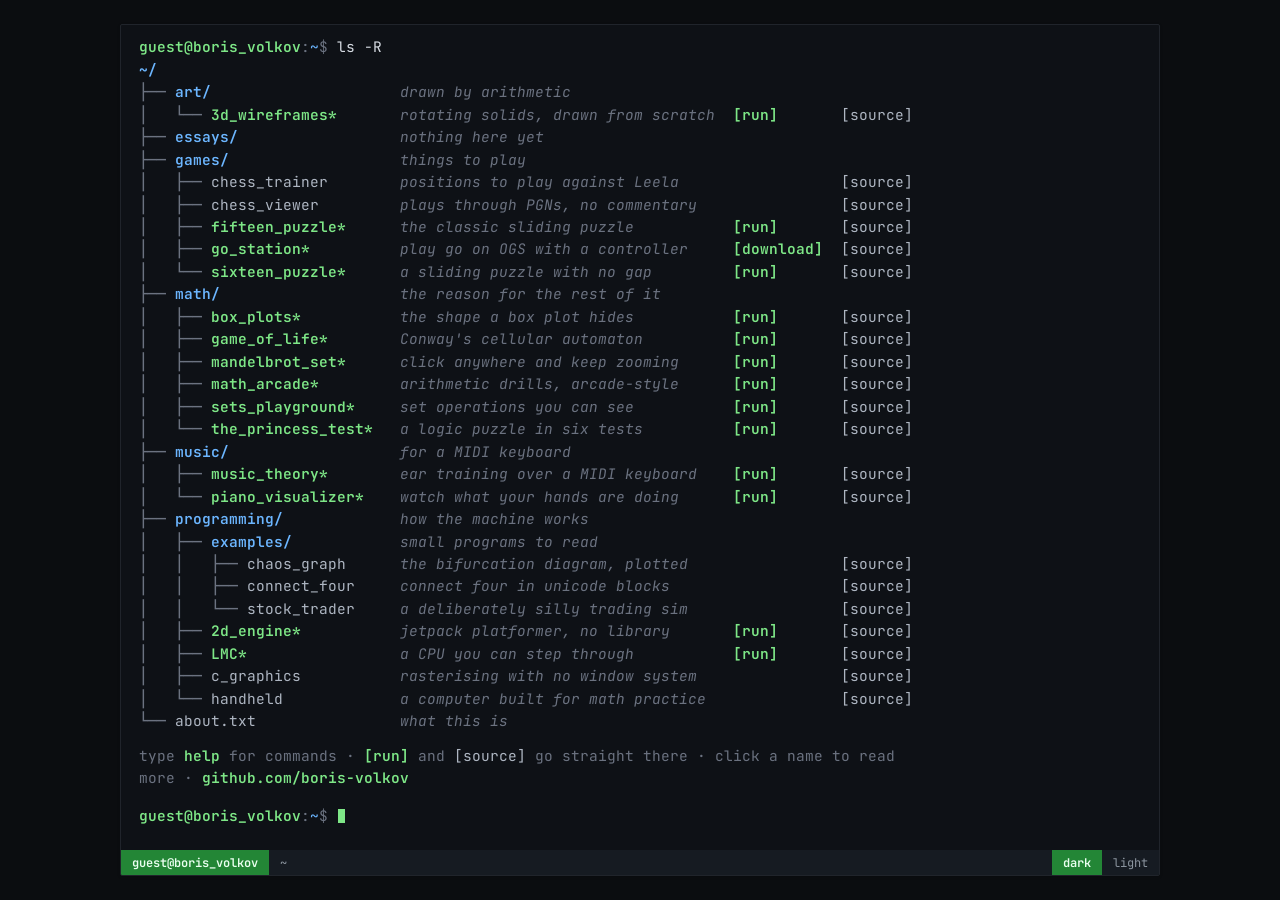
==== commit 03cb66e8: "box_plots, under math" ====
--- a/index.html
+++ b/index.html
@@ -132,6 +132,15 @@
 <section data-dir="math" data-desc="the reason for the rest of it">
 	<h2>math</h2>
 	<ul>
+
+		<li data-name="box_plots"
+		    data-summary="the shape a box plot hides"
+		    data-tech="javascript"
+		    data-run="/box_plots/"
+		    data-code="https://github.com/boris-volkov/box_plots">
+			<h3>box_plots</h3>
+			<p>Drag the quartiles and the median, and a few hundred numbers rearrange themselves underneath to fit. Every histogram it draws has exactly the box plot above it &mdash; which is the trouble with box plots, since the same five numbers cover a bimodal heap and a flat spread alike.</p>
+		</li>
 
 		<li data-name="game_of_life"
 		    data-summary="Conway's cellular automaton"
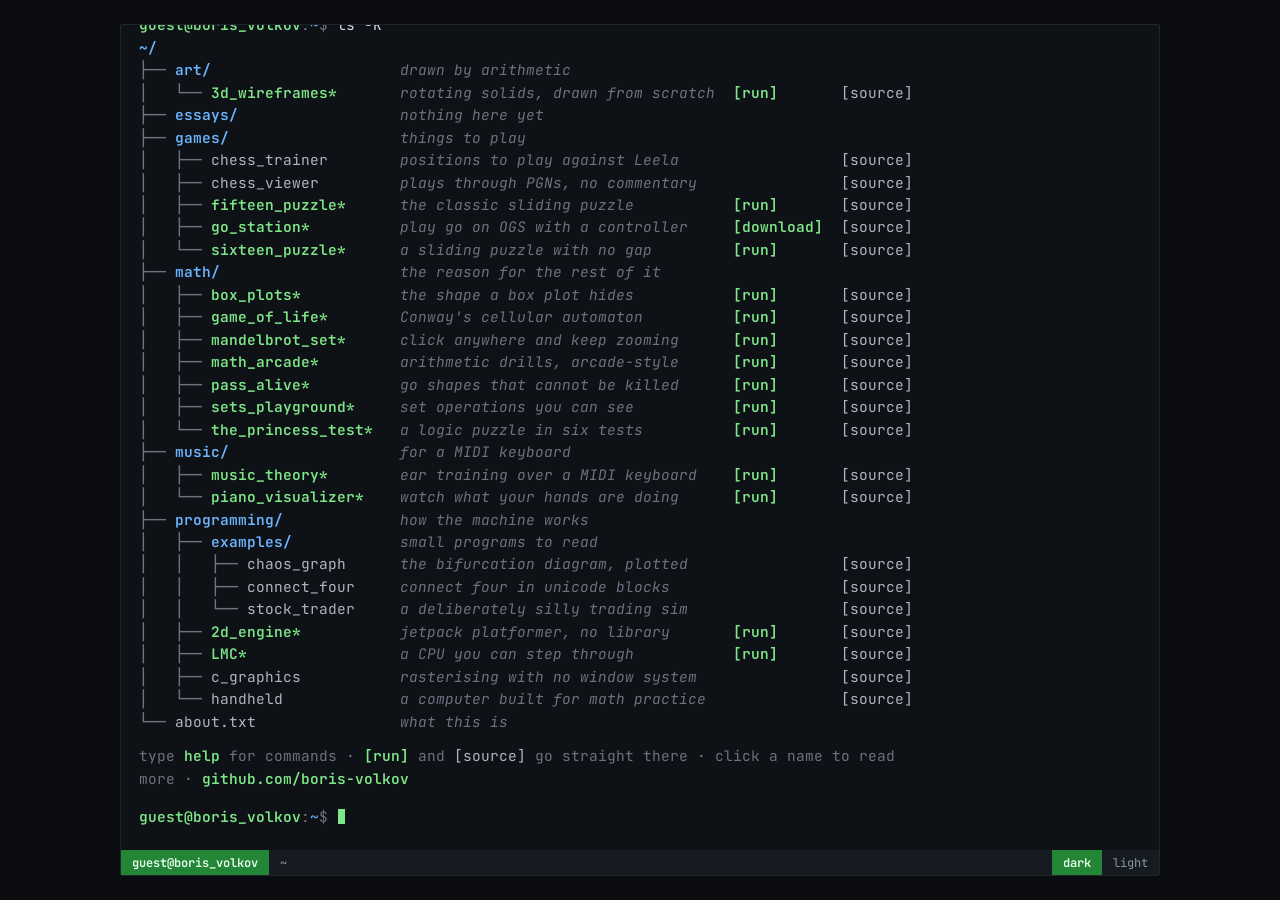
==== commit 47fb7525: "pass_alive, under math" ====
--- a/index.html
+++ b/index.html
@@ -167,6 +167,15 @@
 		    data-code="https://github.com/boris-volkov/MathArcade">
 			<h3>math_arcade</h3>
 			<p>Arcade-style drills for arithmetic fluency. Its own domain, its own cabinet.</p>
+		</li>
+
+		<li data-name="pass_alive"
+		    data-summary="go shapes that cannot be killed"
+		    data-tech="javascript &middot; python"
+		    data-run="/pass_alive/"
+		    data-code="https://github.com/boris-volkov/pass_alive">
+			<h3>pass_alive</h3>
+			<p>Every arrangement of stones in Go that stays alive even if its owner passes forever and the opponent plays on unopposed &mdash; worked out exhaustively to twelve stones. There are 74,686 of them, but only 1,819 are anything more than a smaller living shape with a spare stone stuck on. Being unkillable costs six stones in the corner, eight on the edge, ten in the middle: two stones for every board edge you can lean on.</p>
 		</li>
 
 		<li data-name="sets_playground"
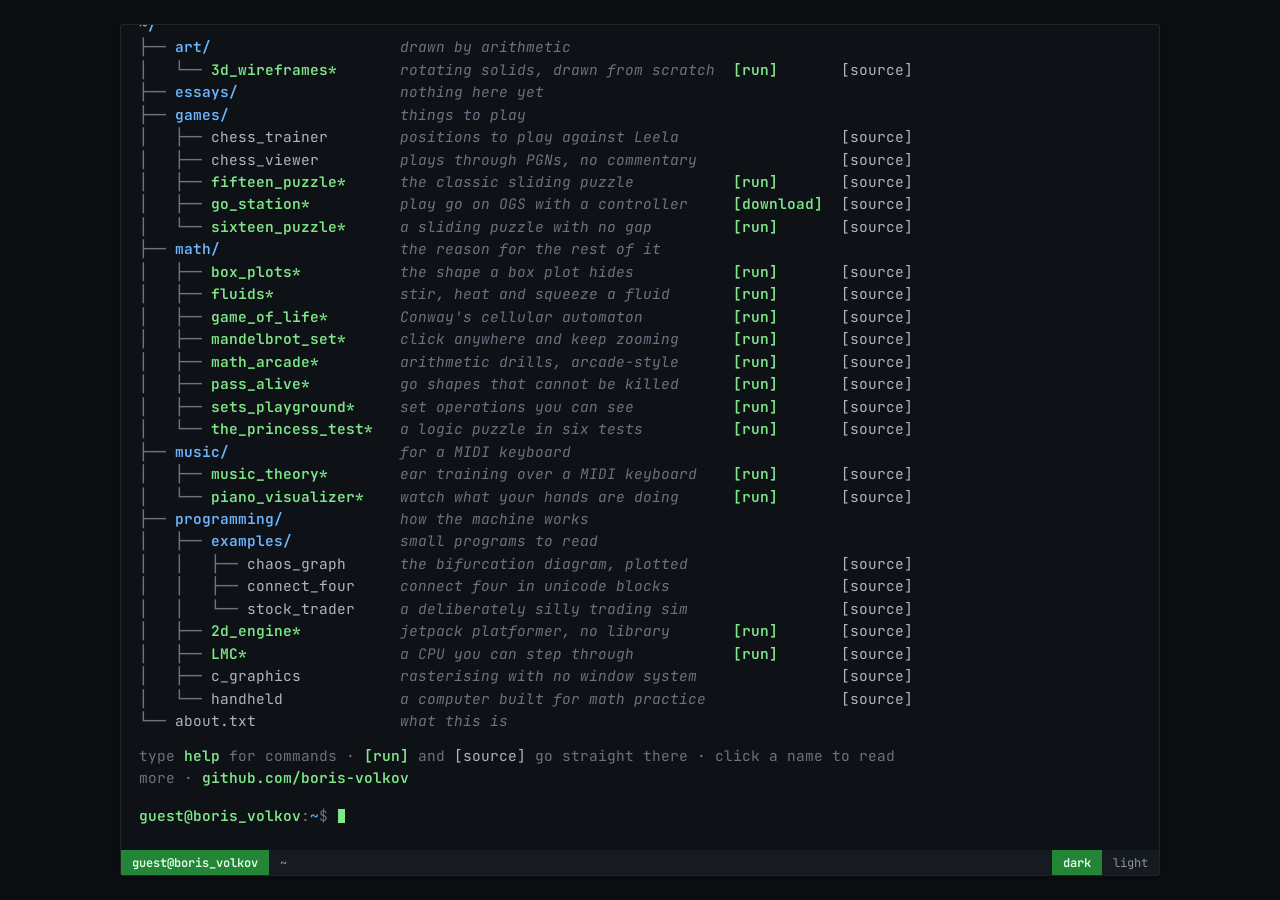
==== commit 6949f7d3: "fluids, under math" ====
--- a/index.html
+++ b/index.html
@@ -140,6 +140,15 @@
 		    data-code="https://github.com/boris-volkov/box_plots">
 			<h3>box_plots</h3>
 			<p>Drag the quartiles and the median, and a few hundred numbers rearrange themselves underneath to fit. Every histogram it draws has exactly the box plot above it &mdash; which is the trouble with box plots, since the same five numbers cover a bimodal heap and a flat spread alike.</p>
+		</li>
+
+		<li data-name="fluids"
+		    data-summary="stir, heat and squeeze a fluid"
+		    data-tech="javascript &middot; webgl2"
+		    data-run="/fluids/"
+		    data-code="https://github.com/boris-volkov/fluids">
+			<h3>fluids</h3>
+			<p>A fluid you can stir, heat, cool, squeeze with pressure zones and box in with walls and windows, drawn by up to 150,000 particles that start out as an even grid. Every way the grid gets stretched, folded and wound into spirals is something the flow did.</p>
 		</li>
 
 		<li data-name="game_of_life"
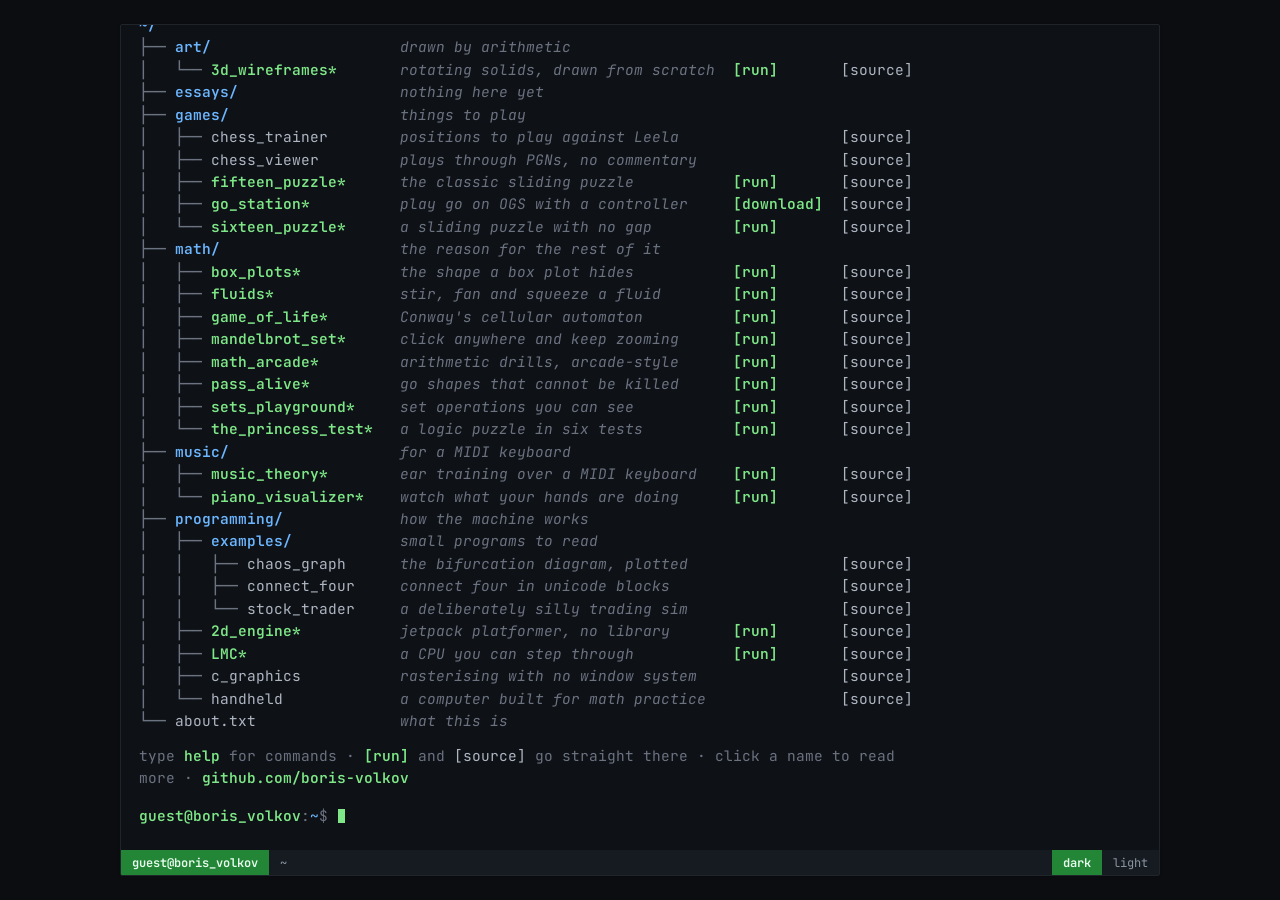
==== commit 0d2495ef: "fluids: fans instead of heat" ====
--- a/index.html
+++ b/index.html
@@ -143,12 +143,12 @@
 		</li>
 
 		<li data-name="fluids"
-		    data-summary="stir, heat and squeeze a fluid"
+		    data-summary="stir, fan and squeeze a fluid"
 		    data-tech="javascript &middot; webgl2"
 		    data-run="/fluids/"
 		    data-code="https://github.com/boris-volkov/fluids">
 			<h3>fluids</h3>
-			<p>A fluid you can stir, heat, cool, squeeze with pressure zones and box in with walls and windows, drawn by up to 150,000 particles that start out as an even grid. Every way the grid gets stretched, folded and wound into spirals is something the flow did.</p>
+			<p>A fluid seen from above that you can stir, blow fans through, squeeze with pressure zones and box in with walls and windows, drawn by up to 150,000 particles that start out as an even grid. Every way the grid gets stretched, folded and wound into spirals is something the flow did.</p>
 		</li>
 
 		<li data-name="game_of_life"
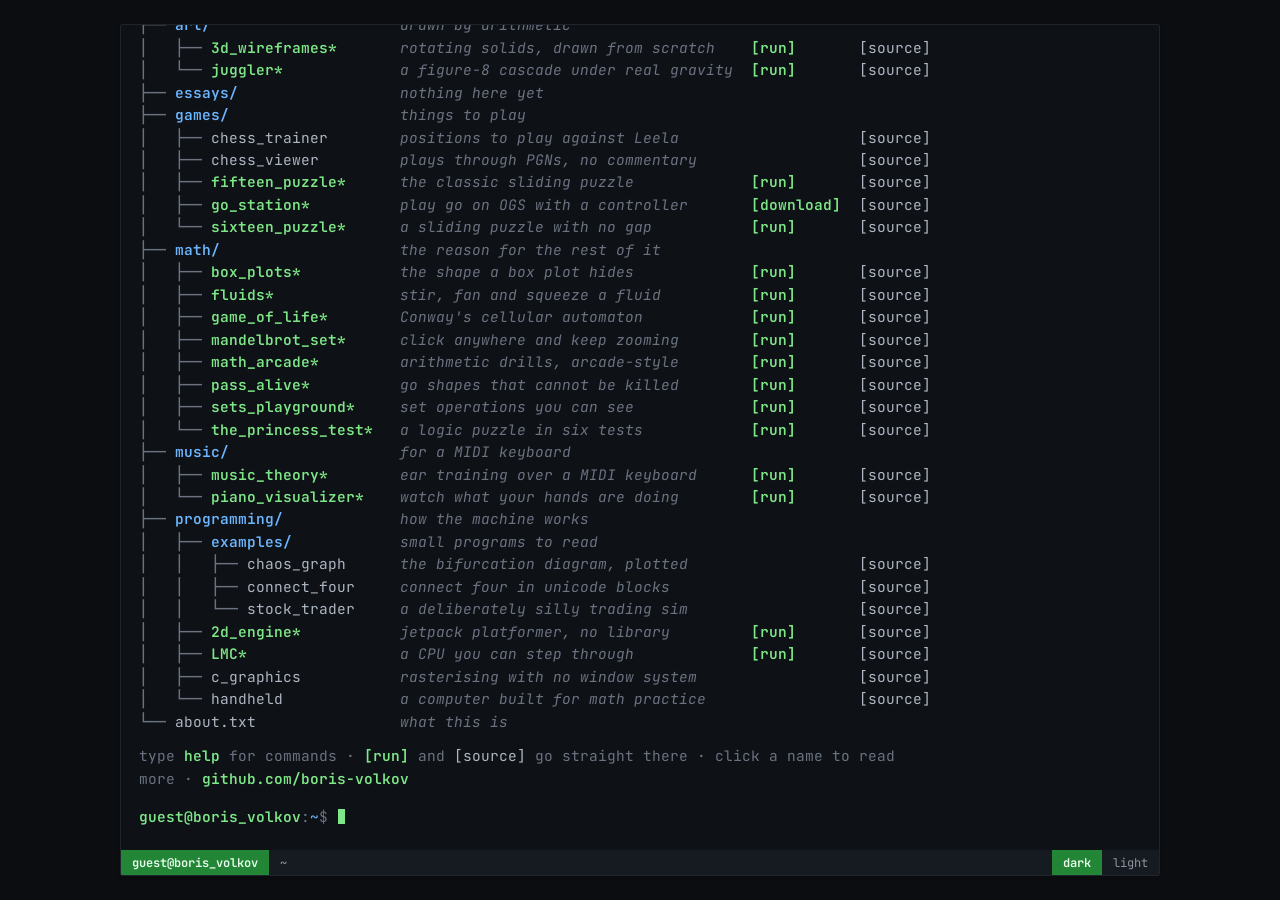
==== commit 4a9a577c: "juggler, under art" ====
--- a/index.html
+++ b/index.html
@@ -66,6 +66,15 @@
 		    data-code="https://github.com/boris-volkov/spinning-cube">
 			<h3>3d_wireframes</h3>
 			<p>Rotating wireframe solids, projected and drawn from scratch &mdash; no 3D library.</p>
+		</li>
+
+		<li data-name="juggler"
+		    data-summary="a figure-8 cascade under real gravity"
+		    data-tech="javascript"
+		    data-run="/juggler/"
+		    data-code="https://github.com/boris-volkov/juggler">
+			<h3>juggler</h3>
+			<p>A juggler reduced to its mathematics: two paddles for hands, each riding a loop, and every throw a gravity parabola that leaves one loop tangentially and lands tangentially on the other. In a cascade the flights and the carries close into a figure-8.</p>
 		</li>
 
 	</ul>
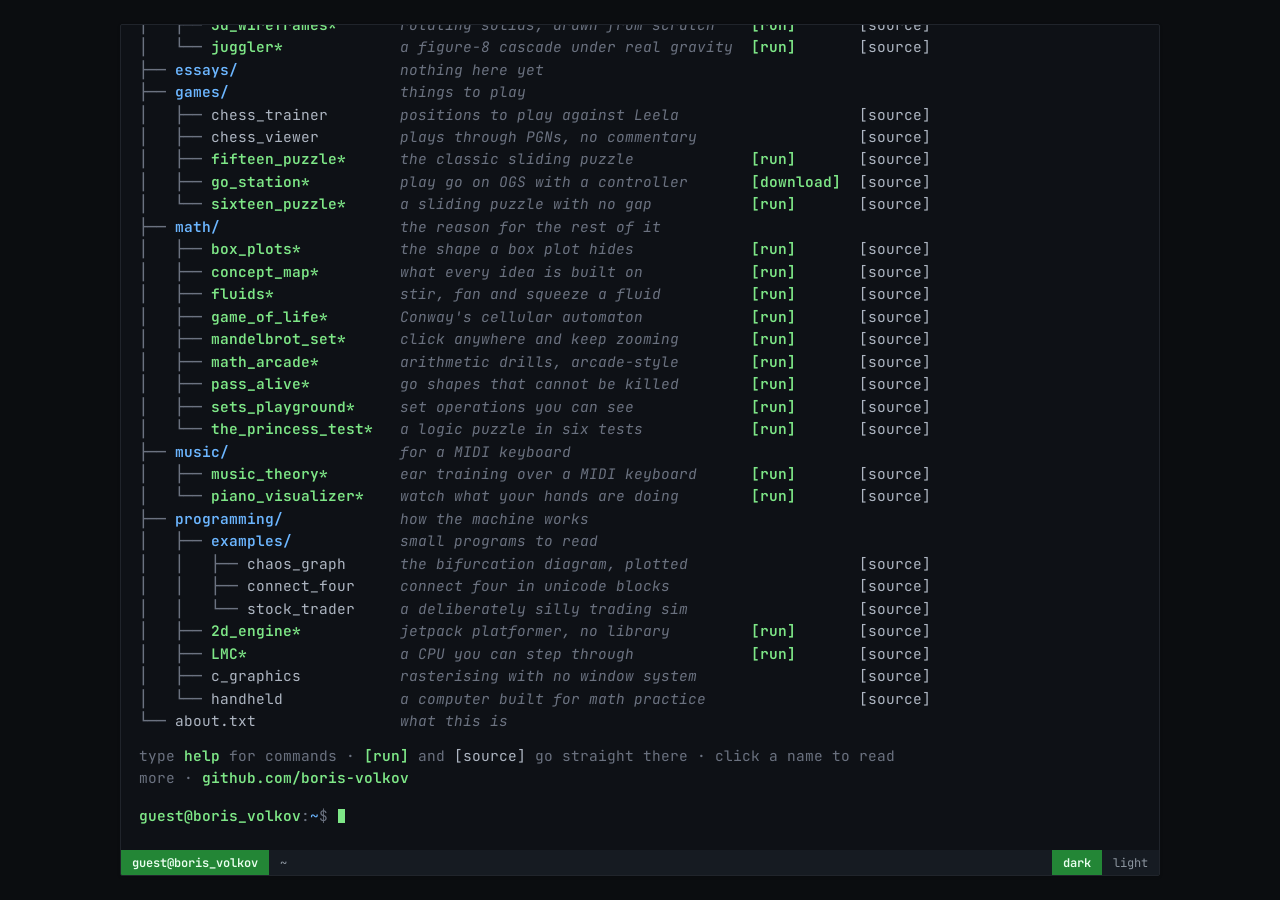
==== commit 124d294f: "concept_map, under math" ====
--- a/index.html
+++ b/index.html
@@ -149,6 +149,15 @@
 		    data-code="https://github.com/boris-volkov/box_plots">
 			<h3>box_plots</h3>
 			<p>Drag the quartiles and the median, and a few hundred numbers rearrange themselves underneath to fit. Every histogram it draws has exactly the box plot above it &mdash; which is the trouble with box plots, since the same five numbers cover a bimodal heap and a flat spread alike.</p>
+		</li>
+
+		<li data-name="concept_map"
+		    data-summary="what every idea is built on"
+		    data-tech="javascript &middot; mathml"
+		    data-run="/concept_map/"
+		    data-code="https://github.com/boris-volkov/concept_map">
+			<h3>concept_map</h3>
+			<p>School mathematics from counting to calculus, as a map you can zoom around. Open a domain and it unfolds into topics, and a topic into its axioms, definitions and theorems, each joined by arrows to what it builds on. Click a concept and everything underneath it lights up &mdash; adding fractions runs back through the least common multiple all the way to counting.</p>
 		</li>
 
 		<li data-name="fluids"
